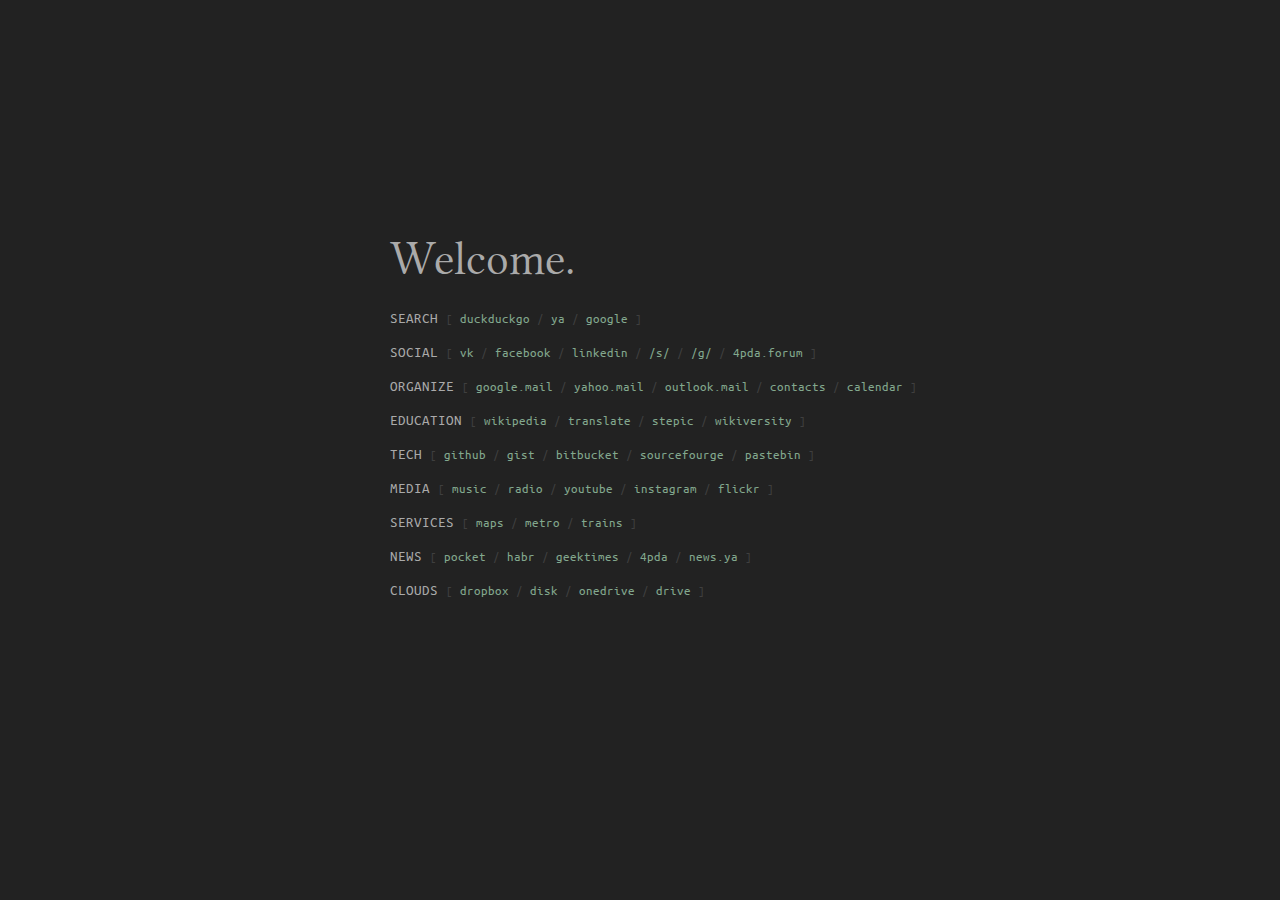
==== plain/index.html @ 9246a400 "added plain version" ====
<!DOCTYPE HTML>
<head>
	<title>Home</title>
	<link rel="stylesheet" href="style.css">
	<link rel="icon" type="image/x-icon" href="imgs/favicon.ico">
</head>
<body>
	<div id=body>
		<h1>Welcome.</h1>
		<span>SEARCH </span>
		<span class=links>
			[ <a href="https://duckduckgo.com/">duckduckgo</a> /
			<a href="https://ya.ru">ya</a> /
			<a href="https://google.com/">google</a> ]
		</span>
		<br><br>
		<span>SOCIAL </span>
		<span class=links>
			[ <a href='https://vk.com/im'>vk</a> /
			<a href='https://facebook.com/'>facebook</a> /
			<a href="https://www.linkedin.com/">linkedin</a> /
			<a href='https://2ch.hk/s/'>/s/</a> /
			<a href='https://boards.4chan.org/g/'>/g/</a> /
			<a href="http://4pda.ru/forum/index.php?act=idx">4pda.forum</a> ]
		</span>
		<br><br>
		<span>ORGANIZE </span>
		<span class=links>
			[ <a href="https://mail.google.com/mail/u/0/?tab=wm#inbox">google.mail</a> /
			<a href="https://us-mg6.mail.yahoo.com/neo/launch?.rand=b2ntfks1tplge">yahoo.mail</a> /
			<a href="https://dub130.mail.live.com/default.aspx">outlook.mail</a> /
			<a href="https://contacts.google.com/preview/all">contacts</a> /
			<a href="https://www.google.com/calendar/render?tab=mc&pli=1#main_7">calendar</a> ]
		</span>
		<br><br>
		<span>EDUCATION </span>
		<span class=links>
			[ <a href='https://ru.wikipedia.org'>wikipedia</a> /
			<a href='https://translate.google.com'>translate</a> /
			<a href="https://stepic.org/">stepic</a> /
			<a href="https://ru.wikiversity.org/wiki/%D0%97%D0%B0%D0%B3%D0%BB%D0%B0%D0%B2%D0%BD%D0%B0%D1%8F_%D1%81%D1%82%D1%80%D0%B0%D0%BD%D0%B8%D1%86%D0%B0"> wikiversity</a> ]
		</span>
		<br><br>
		<span>TECH </span>
		<span class=links>
			[ <a href="https://github.com/">github</a> /
			<a href="https://gist.github.com/">gist</a> /
			<a href="https://bitbucket.org">bitbucket</a> /
			<a href="https://sourcefourge.com">sourcefourge</a> /
			<a href="http://pastebin.com">pastebin</a> ]
		</span>
		<br><br>
		<span>MEDIA </span>
		<span class=links>
			[ <a href='https://music.yandex.ru/'>music</a> /
			<a href="https://radio.yandex.ru">radio</a> /
			<a href='https://youtube.com'>youtube</a> /
			<a href='https://instagram.com'>instagram</a> /
			<a href="https://flickr.com">flickr</a> ]
		</span>
		<br><br>
		<span>SERVICES </span>
		<span class=links>
			[ <a href="https://maps.yandex.ru">maps</a> /
			<a href="https://metro.yandex.ru">metro</a> /
			<a href="https://rasp.yandex.ru">trains</a> ]
		</span>
		<br><br>
		<span>NEWS </span>
		<span class=links>
			[ <a href="https://getpocket.com/a/queue/list/">pocket</a> /
			<a href='http://habrahabr.ru/'>habr</a> /
			<a href="http://geektimes.ru/">geektimes</a> /
			<a href='http://4pda.ru/'>4pda</a> /
			<a href='https://news.yandex.ru/'>news.ya</a> ]
		</span>
		<br><br>
		<span>CLOUDS </span>
		<span class=links>
			[ <a href="https://www.dropbox.com/">dropbox</a> /
			<a href="https://disk.yandex.ru/client/disk">disk</a> /
			<a href="https://onedrive.live.com/">onedrive</a> /
			<a href="https://drive.google.com/drive/#">drive</a> ]
		</span>
	</div>
</body>
---- plain/style.css ----
@font-face {
font-family: source-sans;
src: url('fonts/links.ttf')
}

@font-face {
font-family: playfair;
src: url('fonts/h1.ttf')
}

body {
background: #222222;
color: #aaaaaa;
font-family: 'source-sans', sans-serif;
font-size: 11pt;
}

a {
color: #82a88e;
text-decoration: none;
}

a:hover {
color: #accab6
}

h1 {
font-family: 'playfair', serif;
font-size: 35pt;
font-weight: normal;
margin-top: -18px;
margin-bottom: 24px;
}

.links {
color: #3f3f3f;
font-size: 10pt;
}

#body {
max-width: 550px;
max-height: 300px;
position: absolute;
top: 50%;
left: 50%;
margin-top: -200px;
margin-left: -250px;
}
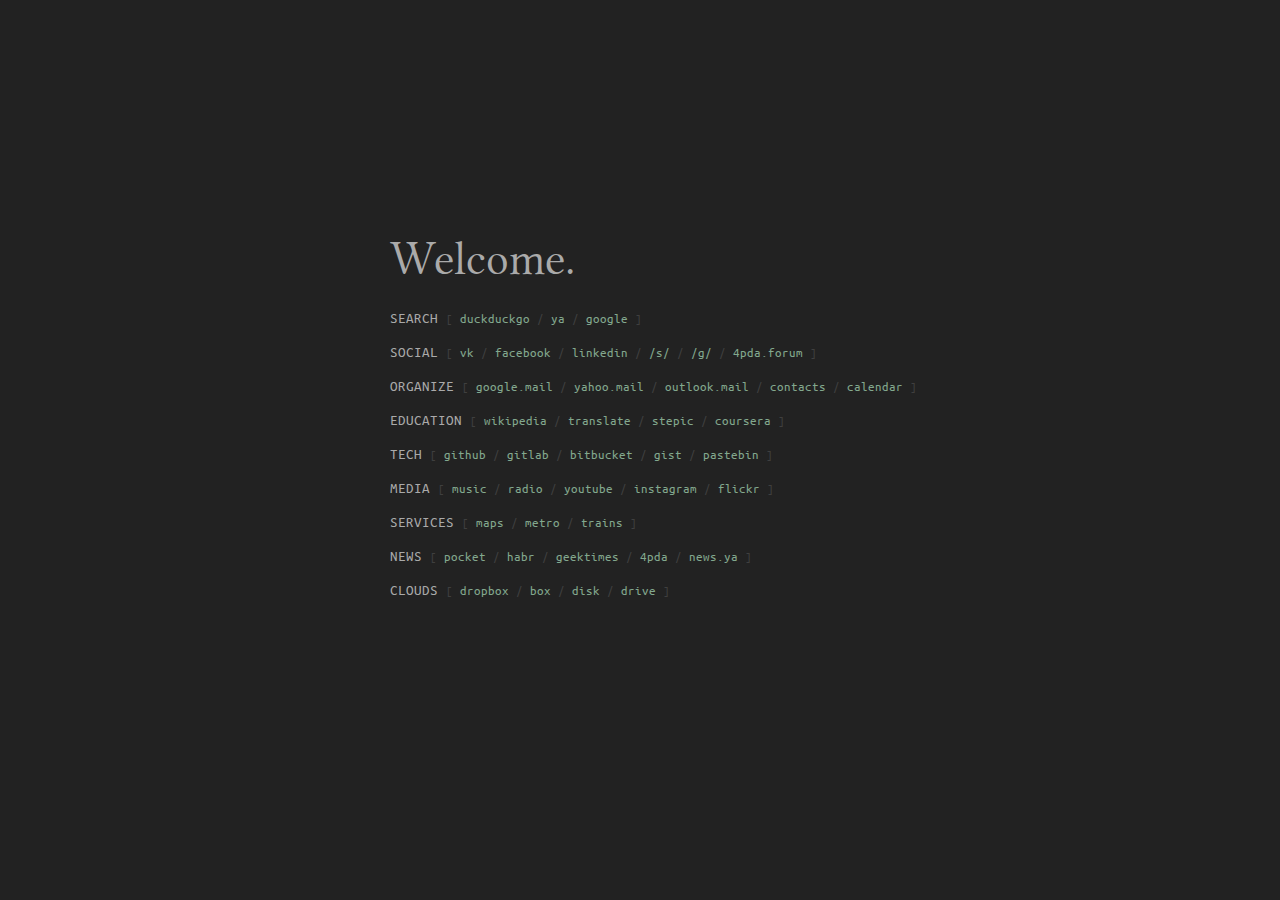
==== commit c96357fa: "updated links in plain version" ====
--- a/plain/index.html
+++ b/plain/index.html
@@ -38,15 +38,15 @@
 			[ <a href='https://ru.wikipedia.org'>wikipedia</a> /
 			<a href='https://translate.google.com'>translate</a> /
 			<a href="https://stepic.org/">stepic</a> /
-			<a href="https://ru.wikiversity.org/wiki/%D0%97%D0%B0%D0%B3%D0%BB%D0%B0%D0%B2%D0%BD%D0%B0%D1%8F_%D1%81%D1%82%D1%80%D0%B0%D0%BD%D0%B8%D1%86%D0%B0"> wikiversity</a> ]
+			<a href="https://www.coursera.org">coursera</a> ]
 		</span>
 		<br><br>
 		<span>TECH </span>
 		<span class=links>
 			[ <a href="https://github.com/">github</a> /
+			<a href="https://gitlab.com/">gitlab</a> /
+			<a href="https://bitbucket.org">bitbucket</a> /
 			<a href="https://gist.github.com/">gist</a> /
-			<a href="https://bitbucket.org">bitbucket</a> /
-			<a href="https://sourcefourge.com">sourcefourge</a> /
 			<a href="http://pastebin.com">pastebin</a> ]
 		</span>
 		<br><br>
@@ -78,8 +78,8 @@
 		<span>CLOUDS </span>
 		<span class=links>
 			[ <a href="https://www.dropbox.com/">dropbox</a> /
+			<a href="https://app.box.com/files">box</a> /
 			<a href="https://disk.yandex.ru/client/disk">disk</a> /
-			<a href="https://onedrive.live.com/">onedrive</a> /
 			<a href="https://drive.google.com/drive/#">drive</a> ]
 		</span>
 	</div>
